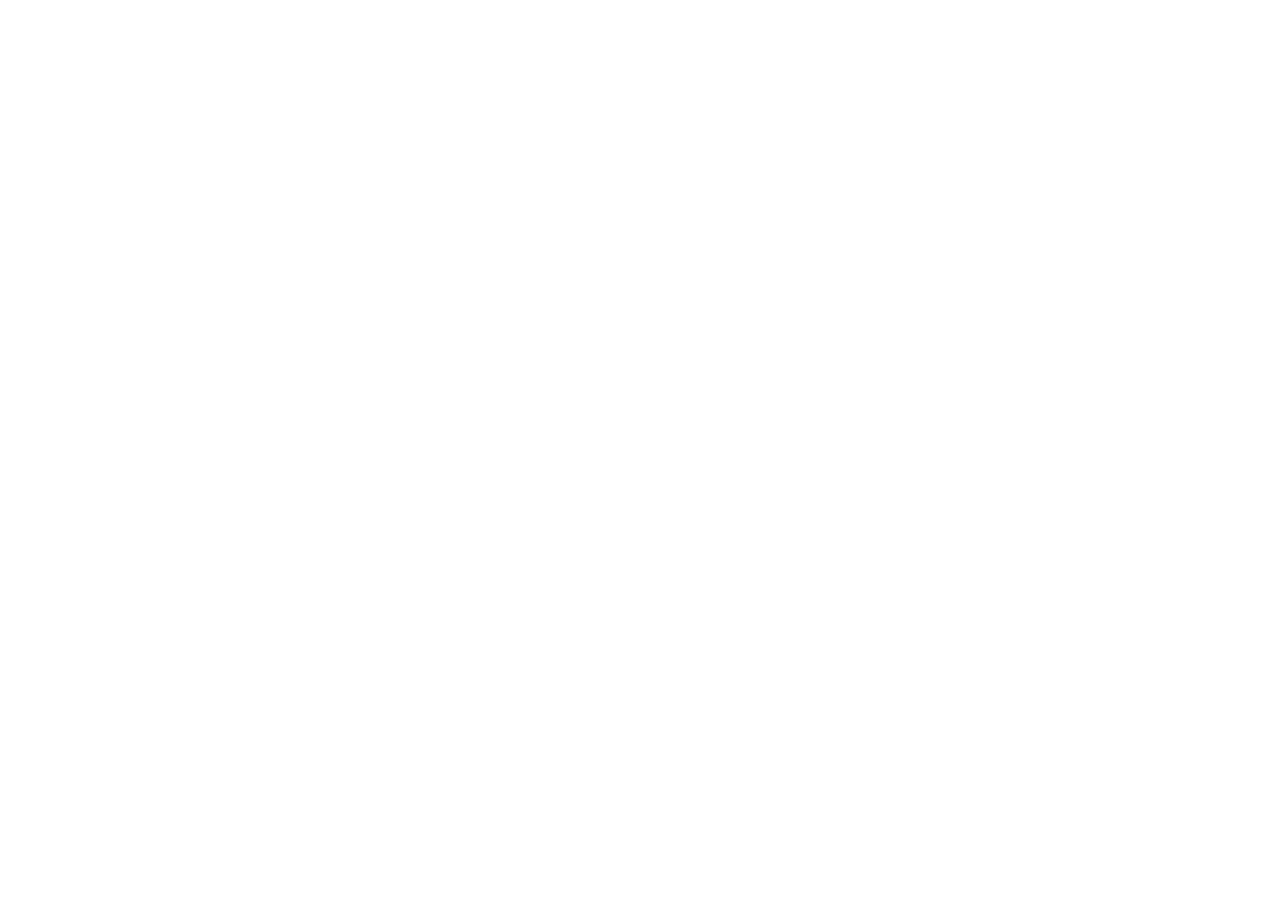
==== index.html @ b8cdaaac "Criei a pagina pricipal" ====
<!DOCTYPE html>
<html lang="pt-br">
<head>
    <meta charset="UTF-8">
    <meta name="viewport" content="width=device-width, initial-scale=1.0">
    <link rel="shortcut icon" href="favicon.ico" type="image/x-icon">
    <title>Projeto Redes Sociais</title>
</head>
<body>
    
</body>
</html>
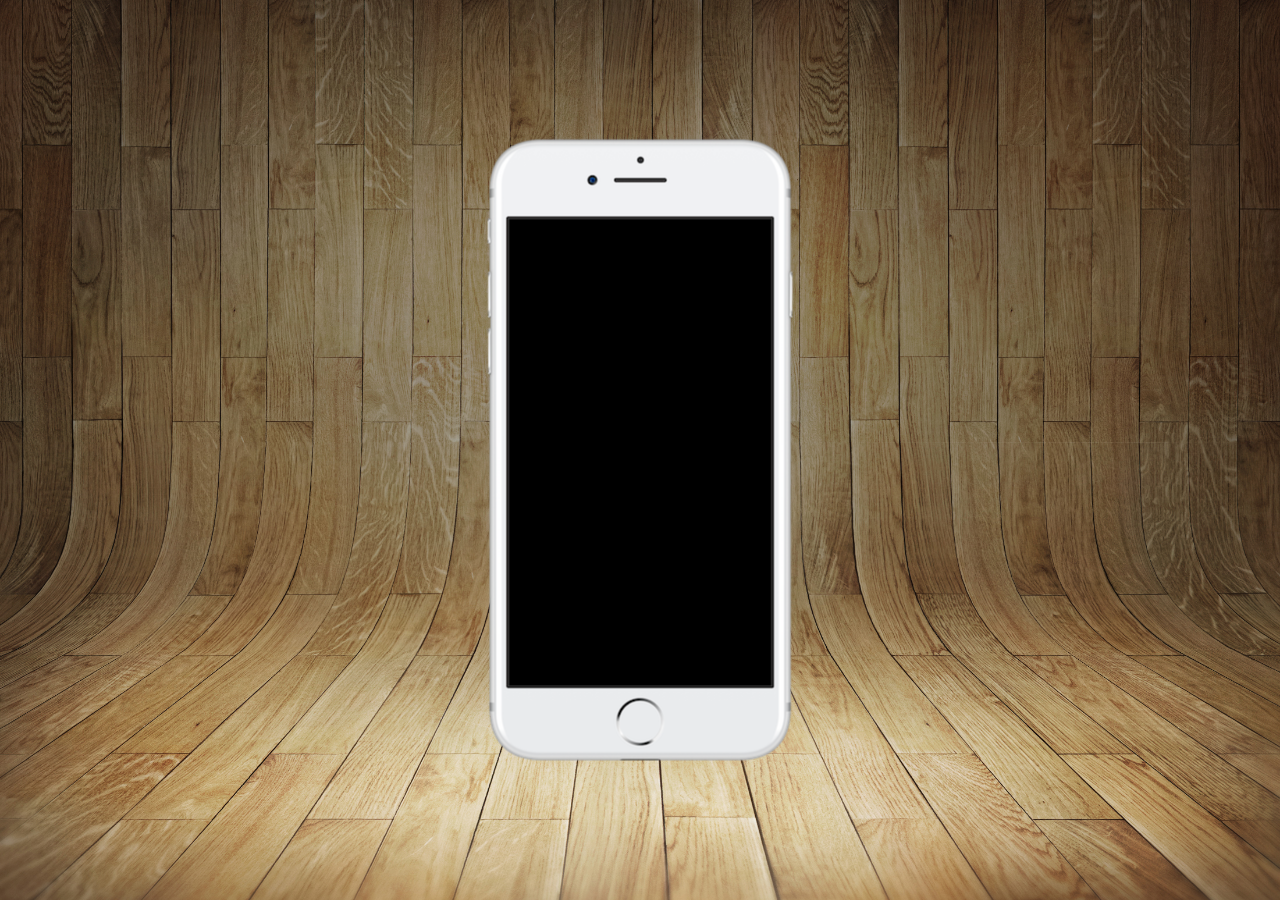
==== commit 051d13c1: "atualizando" ====
--- a/index.html
+++ b/index.html
@@ -5,8 +5,16 @@
     <meta name="viewport" content="width=device-width, initial-scale=1.0">
     <link rel="shortcut icon" href="favicon.ico" type="image/x-icon">
     <title>Projeto Redes Sociais</title>
+    <link rel="stylesheet" href="estilos/style.css">
 </head>
 <body>
-    
+    <main>
+        <section id="telefone">
+            
+        </section>
+        <section id="redes-sociais">
+
+        </section>
+    </main>
 </body>
 </html>--- a/estilos/style.css
+++ b/estilos/style.css
@@ -0,0 +1,39 @@
+@charset "UTF-8";
+
+* {
+    margin: 0px;
+    padding: 0px;
+    font-family: Arial, Helvetica, sans-serif;
+}
+
+html, body {
+    height: 100vh;
+    width: 100vw;
+    background-color: black;
+}
+
+body {
+    background: url(../imagens/fundo-madeira.jpg) no-repeat top center;
+    background-size: cover;
+    background-attachment: fixed;
+}
+
+main {
+    position: relative;
+    height: 100vh;
+    
+}
+
+section#telefone {
+    position: absolute;
+    height: 500px;
+    top: 50%;
+    left: 50%;
+    transform: translate(-50%, -50%);
+
+    height: 627px;
+    width: 311px;
+    background: url(../imagens/frame-iphone.png) no-repeat ;
+
+    
+}
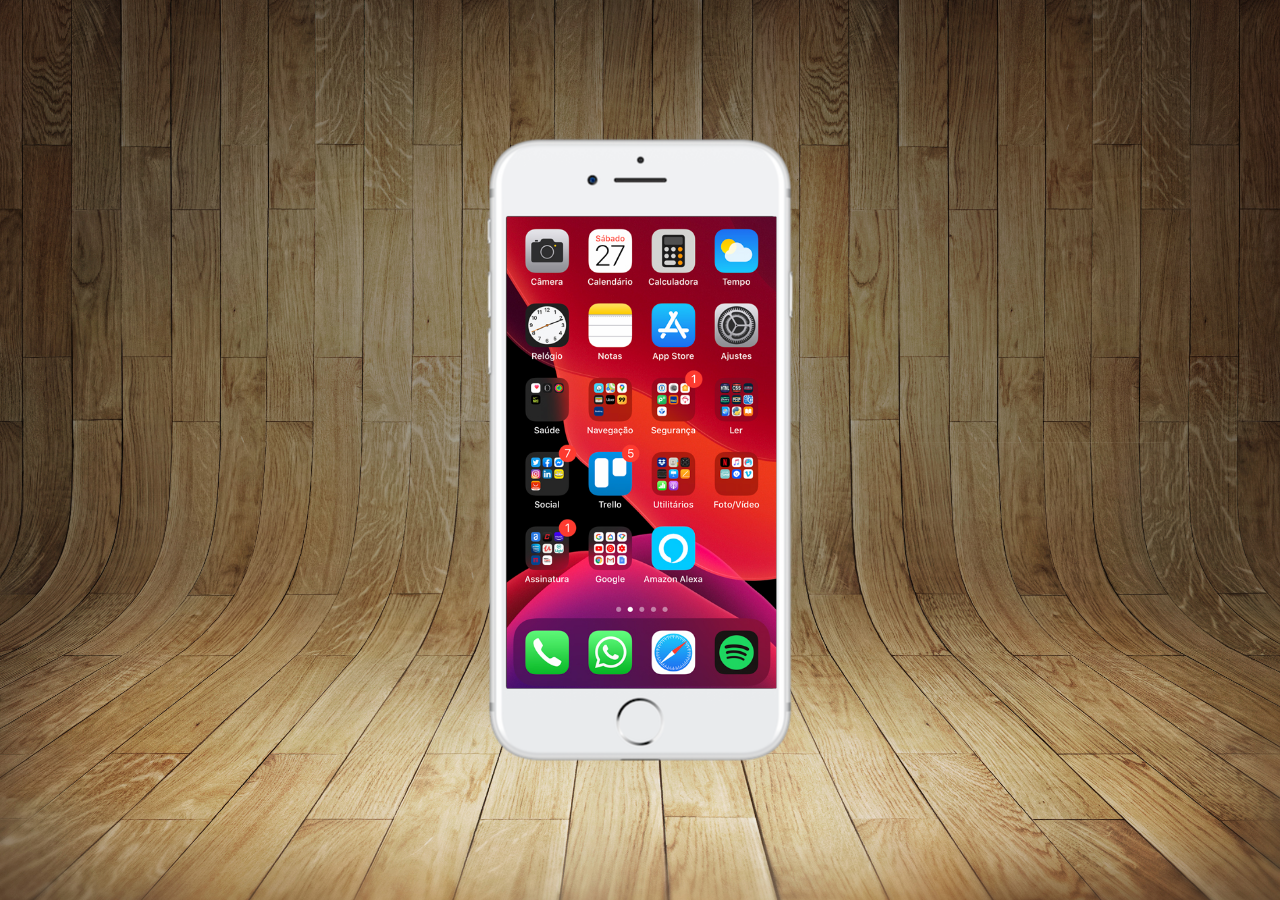
==== commit c02c604b: "criei a tela home" ====
--- a/index.html
+++ b/index.html
@@ -10,7 +10,7 @@
 <body>
     <main>
         <section id="telefone">
-            
+            <iframe src="home.html" frameborder="0" name="tela" id="tela"></iframe>
         </section>
         <section id="redes-sociais">
 
--- a/estilos/style.css
+++ b/estilos/style.css
@@ -34,6 +34,12 @@
     height: 627px;
     width: 311px;
     background: url(../imagens/frame-iphone.png) no-repeat ;
+}
 
-    
+iframe#tela {
+    position: relative;
+    top: 80px;
+    left: 22px;
+    width: 270px;
+    height: 472px;
 }
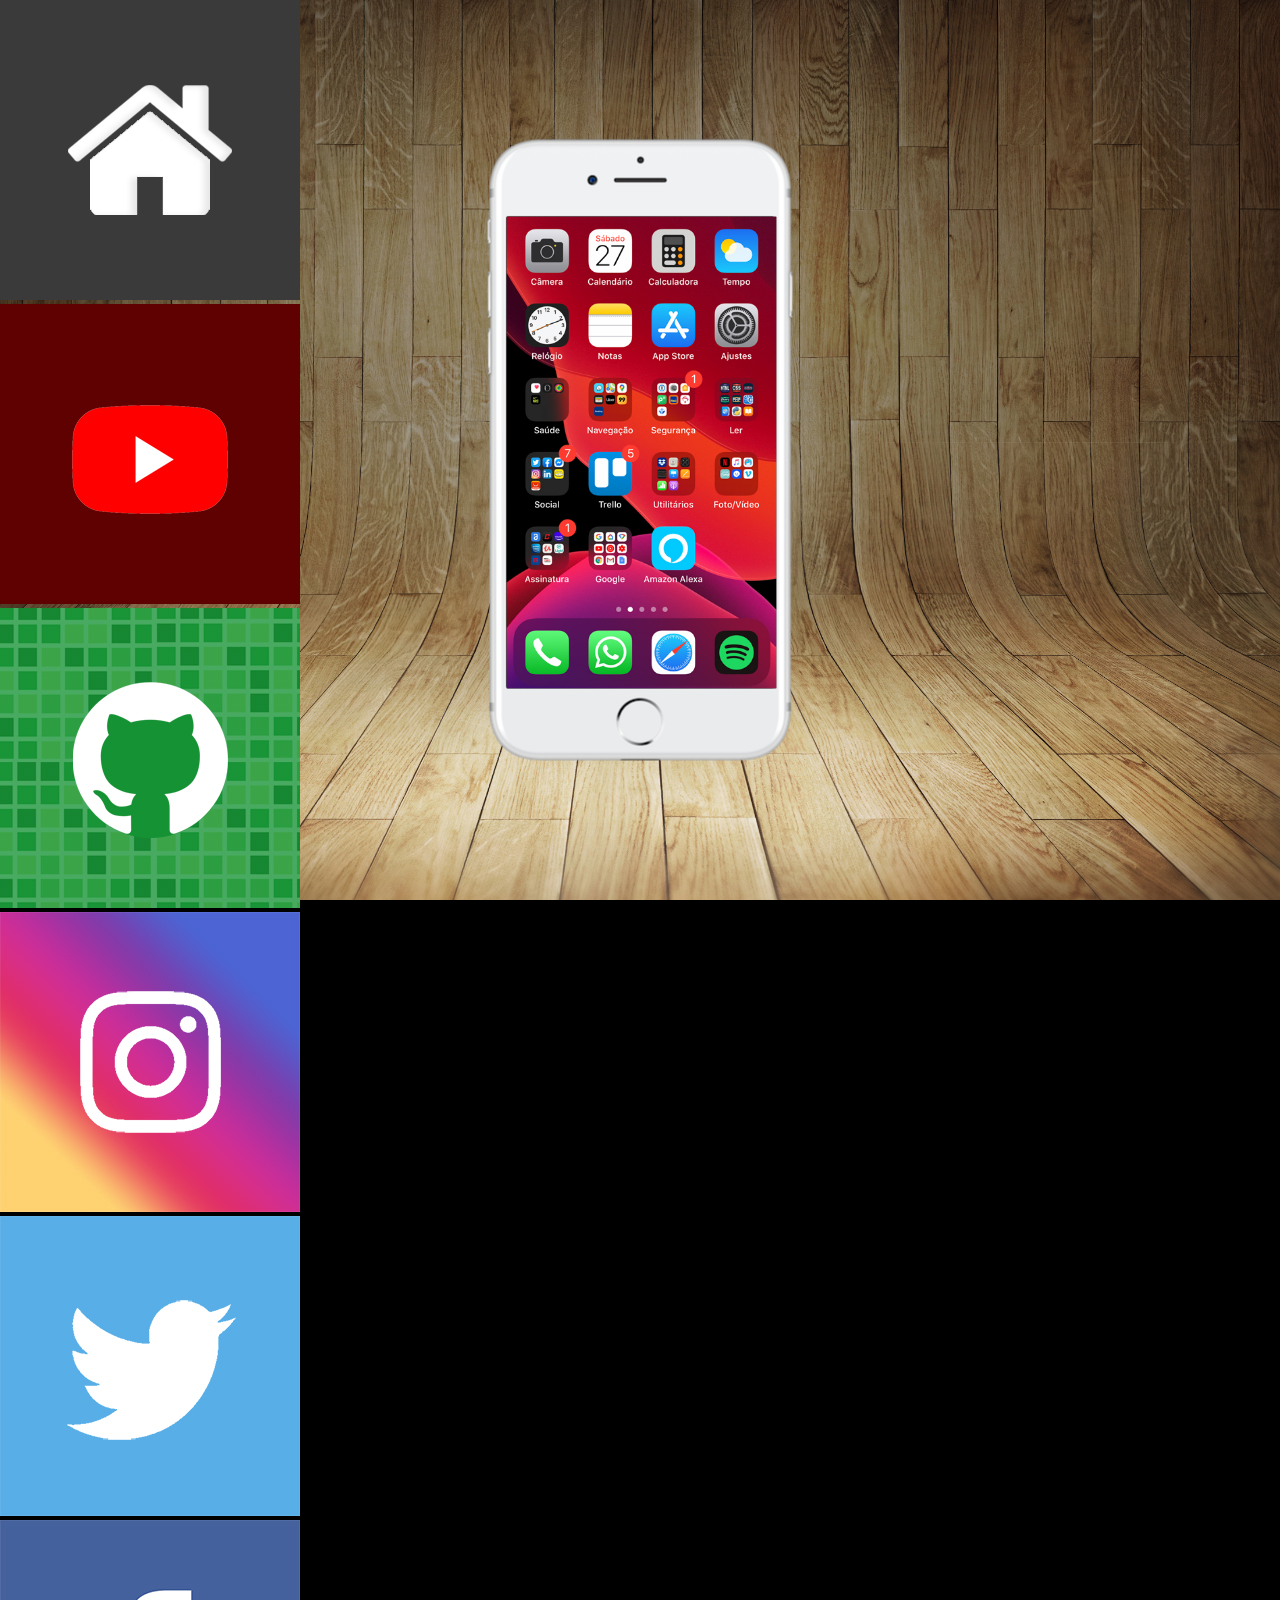
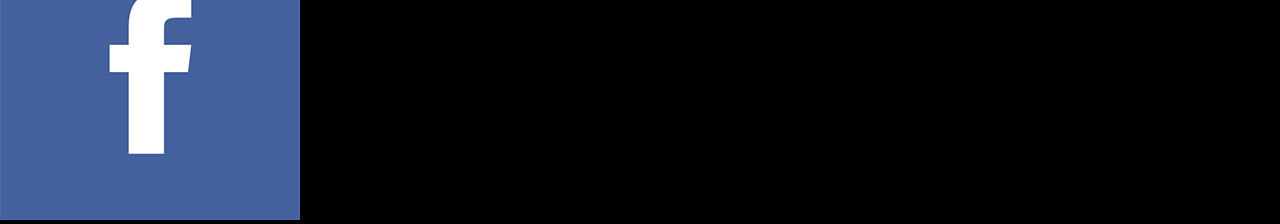
==== commit e03d86e5: "botoes na lateral" ====
--- a/index.html
+++ b/index.html
@@ -13,7 +13,12 @@
             <iframe src="home.html" frameborder="0" name="tela" id="tela"></iframe>
         </section>
         <section id="redes-sociais">
-
+            <a href="#" target="tela"><img src="imagens/logo-home.jpg" alt=""></a> <br>            
+            <a href="#" target="tela"><img src="imagens/logo-youtube.jpg" alt=""></a> <br>            
+            <a href="#" target="tela"><img src="imagens/logo-github.jpg" alt=""></a> <br>            
+            <a href="#" target="tela"><img src="imagens/logo-instagram.jpg" alt=""></a> <br>            
+            <a href="#" target="tela"><img src="imagens/logo-twitter.jpg" alt=""></a> <br>            
+            <a href="#" target="tela"><img src="imagens/logo-facebook.jpg" alt=""></a> <br>            
         </section>
     </main>
 </body>
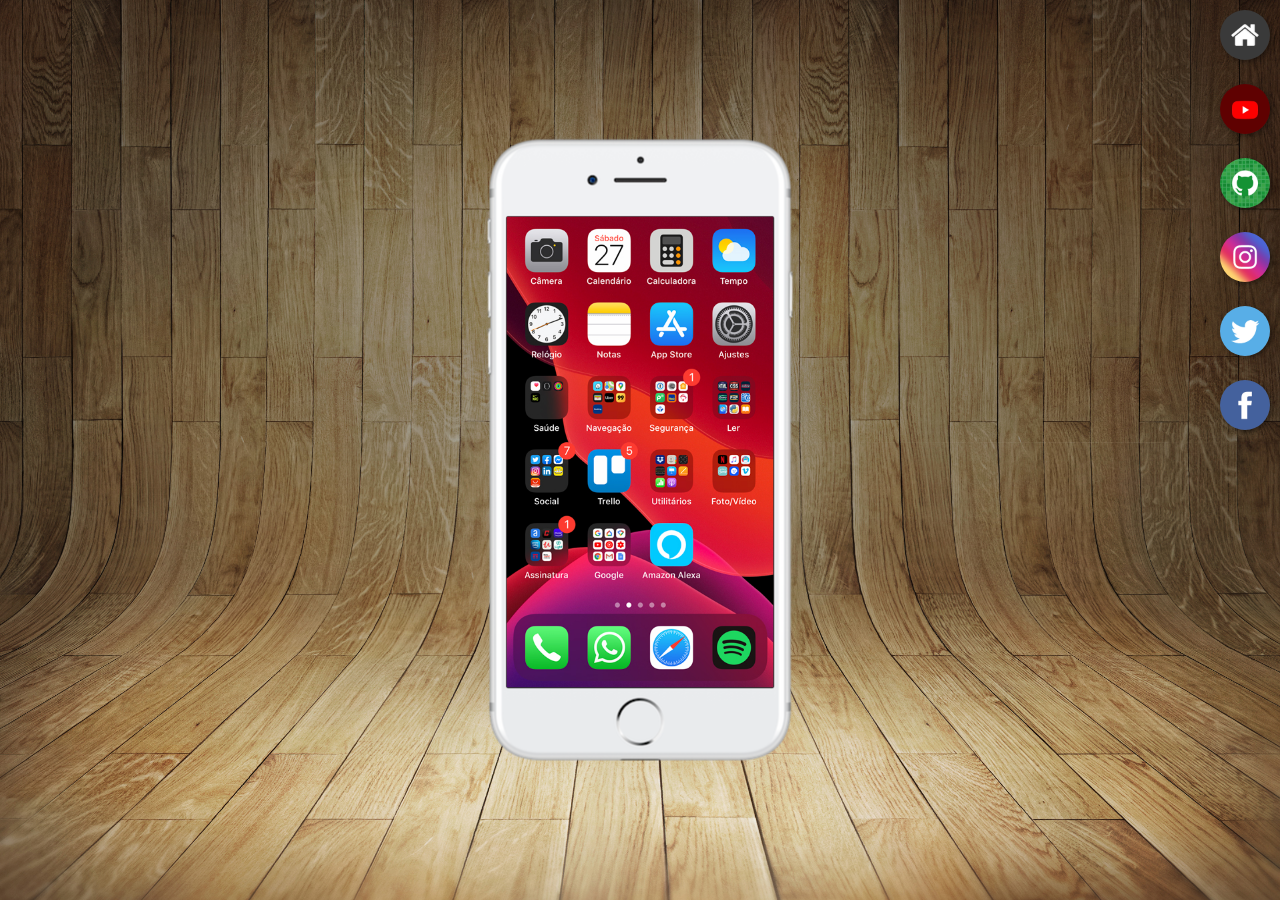
==== commit 1bd0bce6: "terminei o projeto-social" ====
--- a/index.html
+++ b/index.html
@@ -13,12 +13,12 @@
             <iframe src="home.html" frameborder="0" name="tela" id="tela"></iframe>
         </section>
         <section id="redes-sociais">
-            <a href="#" target="tela"><img src="imagens/logo-home.jpg" alt=""></a> <br>            
-            <a href="#" target="tela"><img src="imagens/logo-youtube.jpg" alt=""></a> <br>            
-            <a href="#" target="tela"><img src="imagens/logo-github.jpg" alt=""></a> <br>            
-            <a href="#" target="tela"><img src="imagens/logo-instagram.jpg" alt=""></a> <br>            
-            <a href="#" target="tela"><img src="imagens/logo-twitter.jpg" alt=""></a> <br>            
-            <a href="#" target="tela"><img src="imagens/logo-facebook.jpg" alt=""></a> <br>            
+            <a href="home.html" target="tela"><img src="imagens/logo-home.jpg" alt=""></a> <br>            
+            <a href="youtube.html" target="tela"><img src="imagens/logo-youtube.jpg" alt=""></a> <br>            
+            <a href="github.html" target="tela"><img src="imagens/logo-github.jpg" alt=""></a> <br>            
+            <a href="instagram.html" target="tela"><img src="imagens/logo-instagram.jpg" alt=""></a> <br>            
+            <a href="twiter.html" target="tela"><img src="imagens/logo-twitter.jpg" alt=""></a> <br>            
+            <a href="facebook.html" target="tela"><img src="imagens/logo-facebook.jpg" alt=""></a> <br>            
         </section>
     </main>
 </body>
--- a/estilos/style.css
+++ b/estilos/style.css
@@ -26,7 +26,7 @@
 
 section#telefone {
     position: absolute;
-    height: 500px;
+    
     top: 50%;
     left: 50%;
     transform: translate(-50%, -50%);
@@ -40,6 +40,26 @@
     position: relative;
     top: 80px;
     left: 22px;
-    width: 270px;
-    height: 472px;
+    width: 267px;
+    height: 471px;
 }
+
+section#redes-sociais {
+    text-align: right;
+}
+
+section#redes-sociais img {
+    width: 50px;
+    margin: 10px;
+    border-radius: 50%;
+    box-shadow: 2px 2px 5px rgba(0, 0, 0, 0.411);
+    box-sizing: border-box;
+}
+
+section#redes-sociais img:hover {
+    border: 2px solid rgba(255, 255, 255, 0.644);
+    transform: translate(-3px, -3px );
+    box-shadow: 5px 5px 10px rgba(0, 0, 0, 0.445);
+    transition: transform 0.3s, border 1s;
+
+}